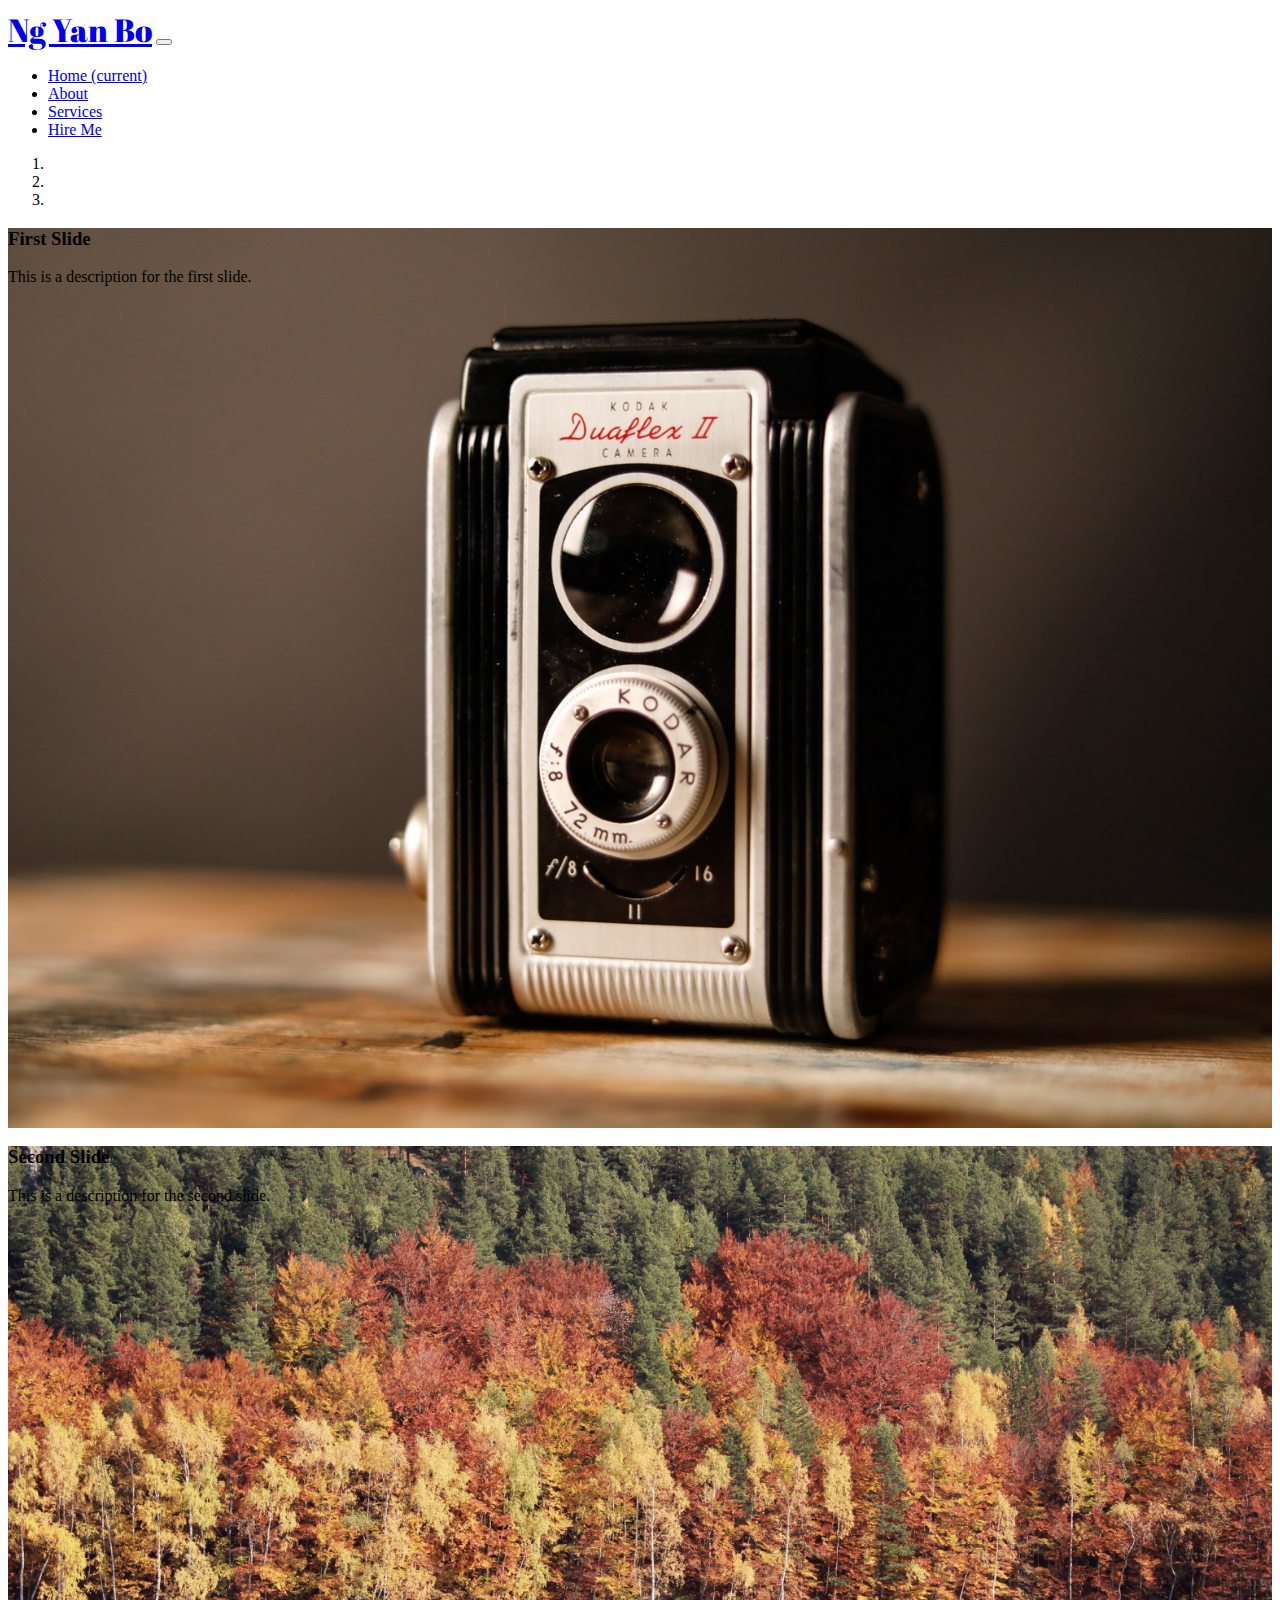
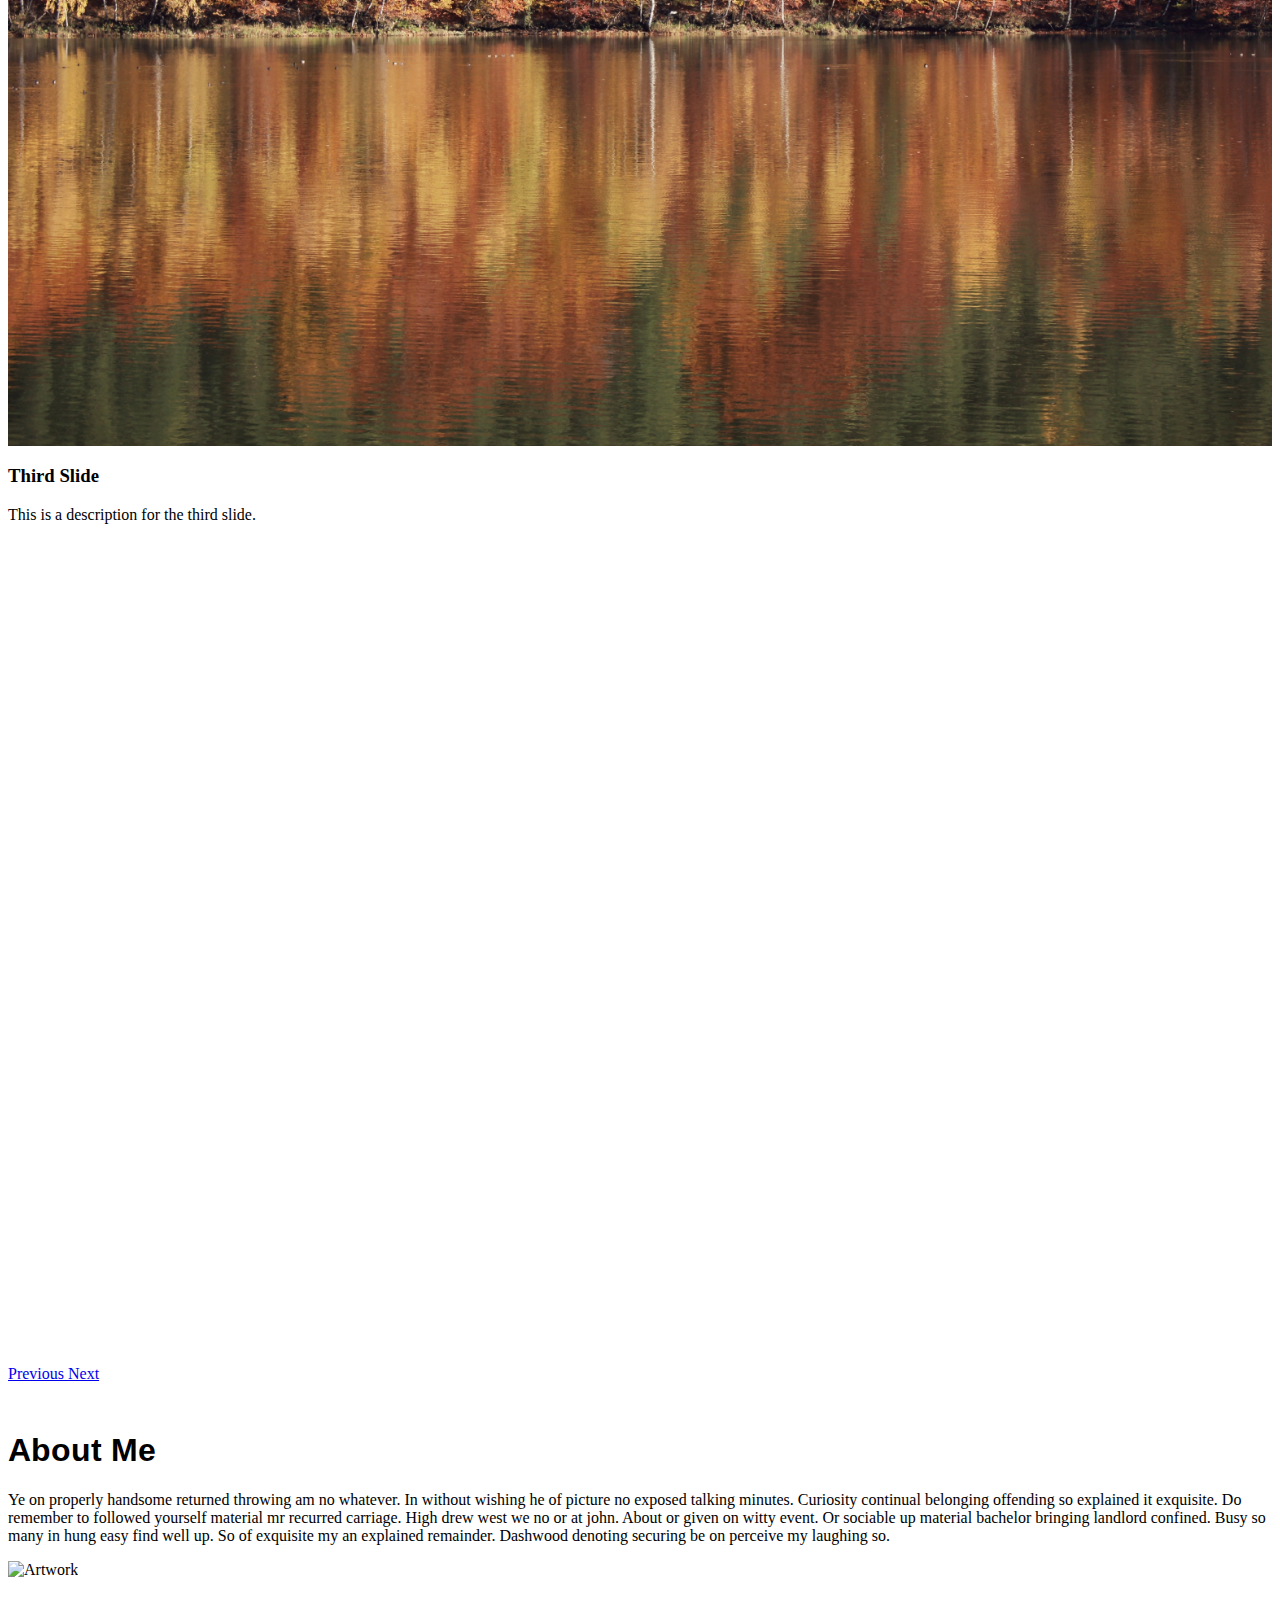
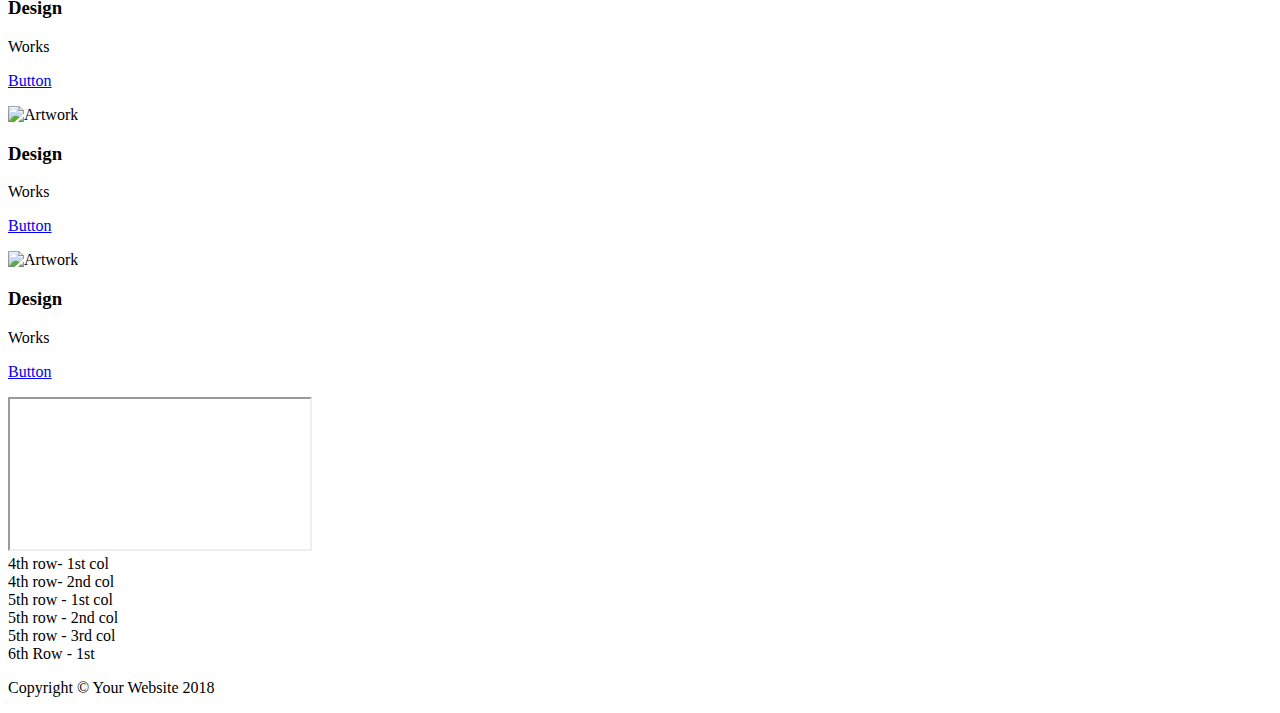
==== Boostrap Tutorial/Slider /index.html @ 253be5fd "Commit Day 3" ====
<!DOCTYPE html>
<html lang="en">

  <head>

    <meta charset="utf-8">
    <meta name="viewport" content="width=device-width, initial-scale=1, shrink-to-fit=no">
    <meta name="description" content="">
    <meta name="author" content="">

    <title>Full Slider - Start Bootstrap Template</title>

    <!-- Bootstrap core CSS -->
    <link href="vendor/bootstrap/css/bootstrap.min.css" rel="stylesheet">

    <!-- Custom styles for this template -->
    <link href="css/full-slider.css" rel="stylesheet">

    <!--Google Fonts-->
    <link href='https://fonts.googleapis.com/css?family=Abril Fatface' rel='stylesheet'>

    <!--Google Fonts 2-->
    <link href="https://fonts.googleapis.com/css?family=Arimo" rel="stylesheet">
  </head>

  <body>

    <!-- Navigation -->
    
    <nav class="navbar navbar-expand-lg navbar-dark fixed-top">
      <div class="container-fluid">
        <a class="navbar-brand" href="#" style = "font-family:Abril Fatface;font-size:2rem;">Ng Yan Bo</a>
        <button class="navbar-toggler" type="button" data-toggle="collapse" data-target="#navbarResponsive" aria-controls="navbarResponsive" aria-expanded="false" aria-label="Toggle navigation">
          <span class="navbar-toggler-icon"></span>
        </button>
        <div class="collapse navbar-collapse" id="navbarResponsive">
          <ul class="navbar-nav ml-auto">
            <li class="nav-item active">
              <a class="nav-link" href="#">Home
                <span class="sr-only">(current)</span>
              </a>
            </li>
            <li class="nav-item">
              <a class="nav-link" href="#about">About</a>
            </li>
            <li class="nav-item">
              <a class="nav-link" href="#">Services</a>
            </li>
            <li class="nav-item">
              <a class="nav-link" href="#">Hire Me</a>
            </li>
          </ul>
        </div>
      </div>
    </nav>

    <header>
      <div id="carouselExampleIndicators" class="carousel slide" data-ride="carousel">
        <ol class="carousel-indicators">
          <li data-target="#carouselExampleIndicators" data-slide-to="0" class="active"></li>
          <li data-target="#carouselExampleIndicators" data-slide-to="1"></li>
          <li data-target="#carouselExampleIndicators" data-slide-to="2"></li>
        </ol>
        <div class="carousel-inner" role="listbox">
          <!-- Slide One -->
          <div class="carousel-item active" style="background-image: url('Camera.jpeg')">
            <div class="carousel-caption d-none d-md-block">
              <h3>First Slide</h3>
              <p>This is a description for the first slide.</p>
            </div>
          </div>
          <!-- Slide Two -->
          <div class="carousel-item" style="background-image: url('jump.jpg')">
            <div class="carousel-caption d-none d-md-block">
              <h3>Second Slide</h3>
              <p>This is a description for the second slide.</p>
            </div>
          </div>
          <!-- Slide Three -->
          <div class="carousel-item" style="background-image: url('picture.jpg')">
            <div class="carousel-caption d-none d-md-block">
              <h3>Third Slide</h3>
              <p>This is a description for the third slide.</p>
            </div>
          </div>
        </div>
        <a class="carousel-control-prev" href="#carouselExampleIndicators" role="button" data-slide="prev">
          <span class="carousel-control-prev-icon" aria-hidden="true"></span>
          <span class="sr-only">Previous</span>
        </a>
        <a class="carousel-control-next" href="#carouselExampleIndicators" role="button" data-slide="next">
          <span class="carousel-control-next-icon" aria-hidden="true"></span>
          <span class="sr-only">Next</span>
        </a>
      </div>
    </header>

    <!-- Page Content -->
    <div class = "aboutsection">

      

      <div class="container-fluid">

        <!--1st-->
            <div class ="row">
              <div class = "col-12 spread aligncenter">
                <div class= "aboutme">
                <h1 class ="heading text-center" style ="font-family:Arimo;">About Me</h1>
                      <p>Ye on properly handsome returned 
                        throwing am no whatever. 
                        In without wishing he of 
                        picture no exposed talking minutes. 
                        Curiosity continual belonging 
                        offending so explained it exquisite. 
                        Do remember to followed yourself 
                        material mr recurred carriage.
                        High drew west we no or at john. About or given on 
                        witty event. Or sociable up material bachelor bringing 
                        landlord confined. Busy so many in hung easy find well up. So of exquisite my an explained remainder.
                        Dashwood denoting securing be on perceive my laughing so. </p>
              </div>   
            </div>
            </div>

            </div>

              <!--2nd-->
            <div class="container-fluid">

              <div class ="col-sm-4">

                </div>
                  <div class="thumbnail">
                    <img src="http://via.placeholder.com/300x400" alt="Artwork">
                    <div class="caption">
                      <h3>Design</h3>
                      <p>Works</p>
                      <p><a href="#" class="btn btn-primary" role="button">Button</a>
                        </p>
                    </div>
                  </div>
                </div>

                <div class ="col-sm-4">
                    <div class="thumbnail">
                        <img src="http://via.placeholder.com/300x400" alt="Artwork">
                        <div class="caption">
                          <h3>Design</h3>
                          <p>Works</p>
                          <p><a href="#" class="btn btn-primary" role="button">Button</a>
                        </div>
                    </div>                
                </div>
                
                <div class ="col-sm-4">
                    <div class="thumbnail">
                        <img src="http://via.placeholder.com/300x400" alt="Artwork">
                        <div class="caption">
                          <h3>Design</h3>
                          <p>Works</p>
                          <p><a href="#" class="btn btn-primary" role="button">Button</a>
                        </div>
                    </div>
                </div>

              </div>

              

                <!--3rd-->
                <div class="row">
                  <div class ="col-sm-12">
                      <div class="embed-responsive embed-responsive-16by9">
                          <iframe class="embed-responsive-item" src="https://www.youtube.com/embed/SYanP_MvCzw"></iframe>
                        </div>
                  </div>
                </div> 

                    <!--4th-->
                    <div class="row" id="about">
                      <div class ="col-sm-6">
                        4th row- 1st col
                      </div>
                      <div class ="col-sm-6">
                        4th row- 2nd col
                      </div>
                        
                    </div> 
                    
                    <!--5th-->
                    <div class="row">
                      <div class ="col-sm-4">
                        5th row - 1st col
                      </div>
                      <div class ="col-sm-4">
                        5th row - 2nd col
                      </div>
                      <div class ="col-sm-4">
                        5th row - 3rd col
                      </div>
                    </div> 

                    <!--6th-->
                    <div class="row">
                      <div class= "col-sm-12">
                        6th Row - 1st
                      </div>
                    </div>

                      

          <div class="row">
        
            </div>  

            <div class="row">
        
              </div>  

        



      </div>
    </section>

    <!-- Footer -->
    <footer class="py-5 bg-dark">
      <div class="container">
        <p class="m-0 text-center text-white">Copyright &copy; Your Website 2018</p>
      </div>
      <!-- /.container -->
    </footer>

    <!-- Bootstrap core JavaScript -->
    <script src="vendor/jquery/jquery.min.js"></script>
    <script src="vendor/bootstrap/js/bootstrap.bundle.min.js"></script>

  </body>

</html>
---- Boostrap Tutorial/Slider /css/full-slider.css ----
/*!
 * Start Bootstrap - Full Slider (https://startbootstrap.com/template-overviews/full-slider)
 * Copyright 2013-2017 Start Bootstrap
 * Licensed under MIT (https://github.com/BlackrockDigital/startbootstrap-full-slider/blob/master/LICENSE)
 */



.navbar.navbar-custom {
  background-color: transparent;
}

.carousel-item {
  height: 100vh;
  min-height: 300px;
  background: no-repeat center center scroll;
  -webkit-background-size: cover;
  -moz-background-size: cover;
  -o-background-size: cover;
  background-size: cover;
}

.header {
  background-color: white;
}

.aboutsection {

  margin:"0";
  box-sizing: border-box;
  margin-top: 3rem;


}
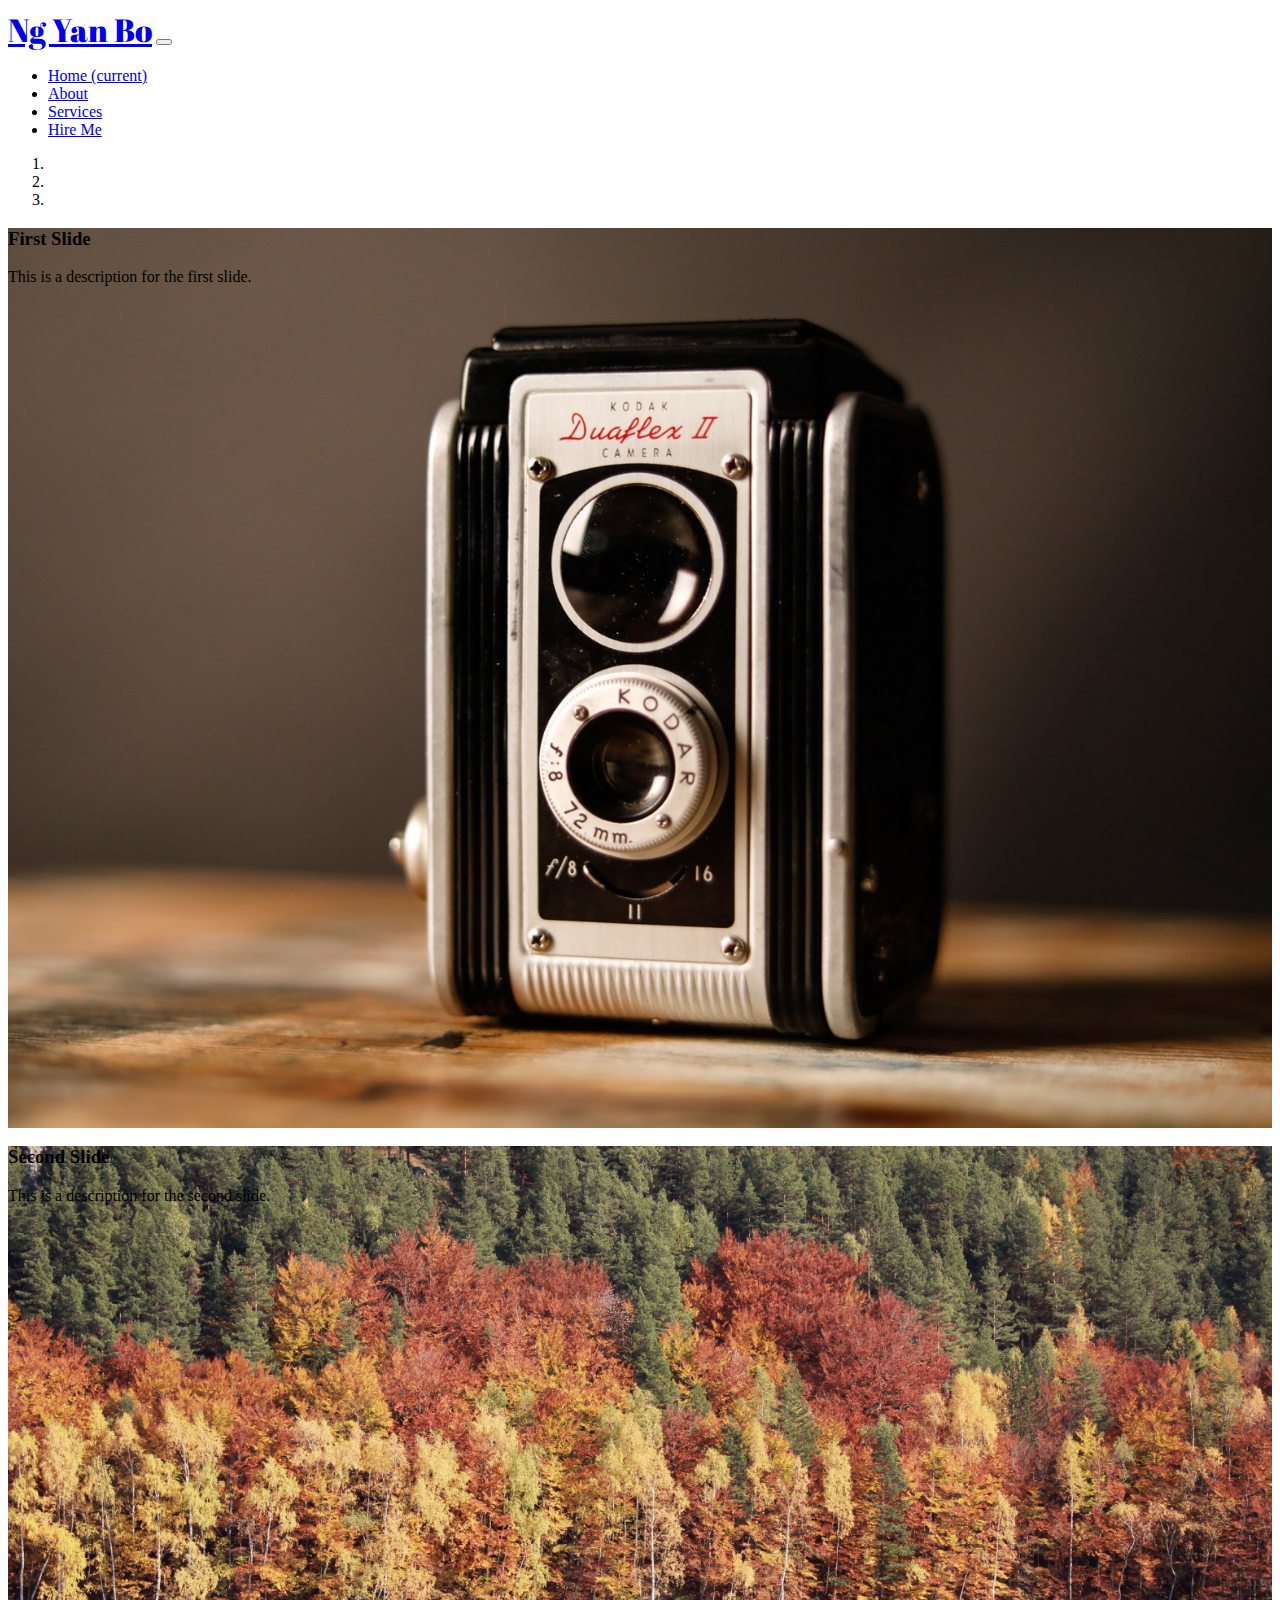
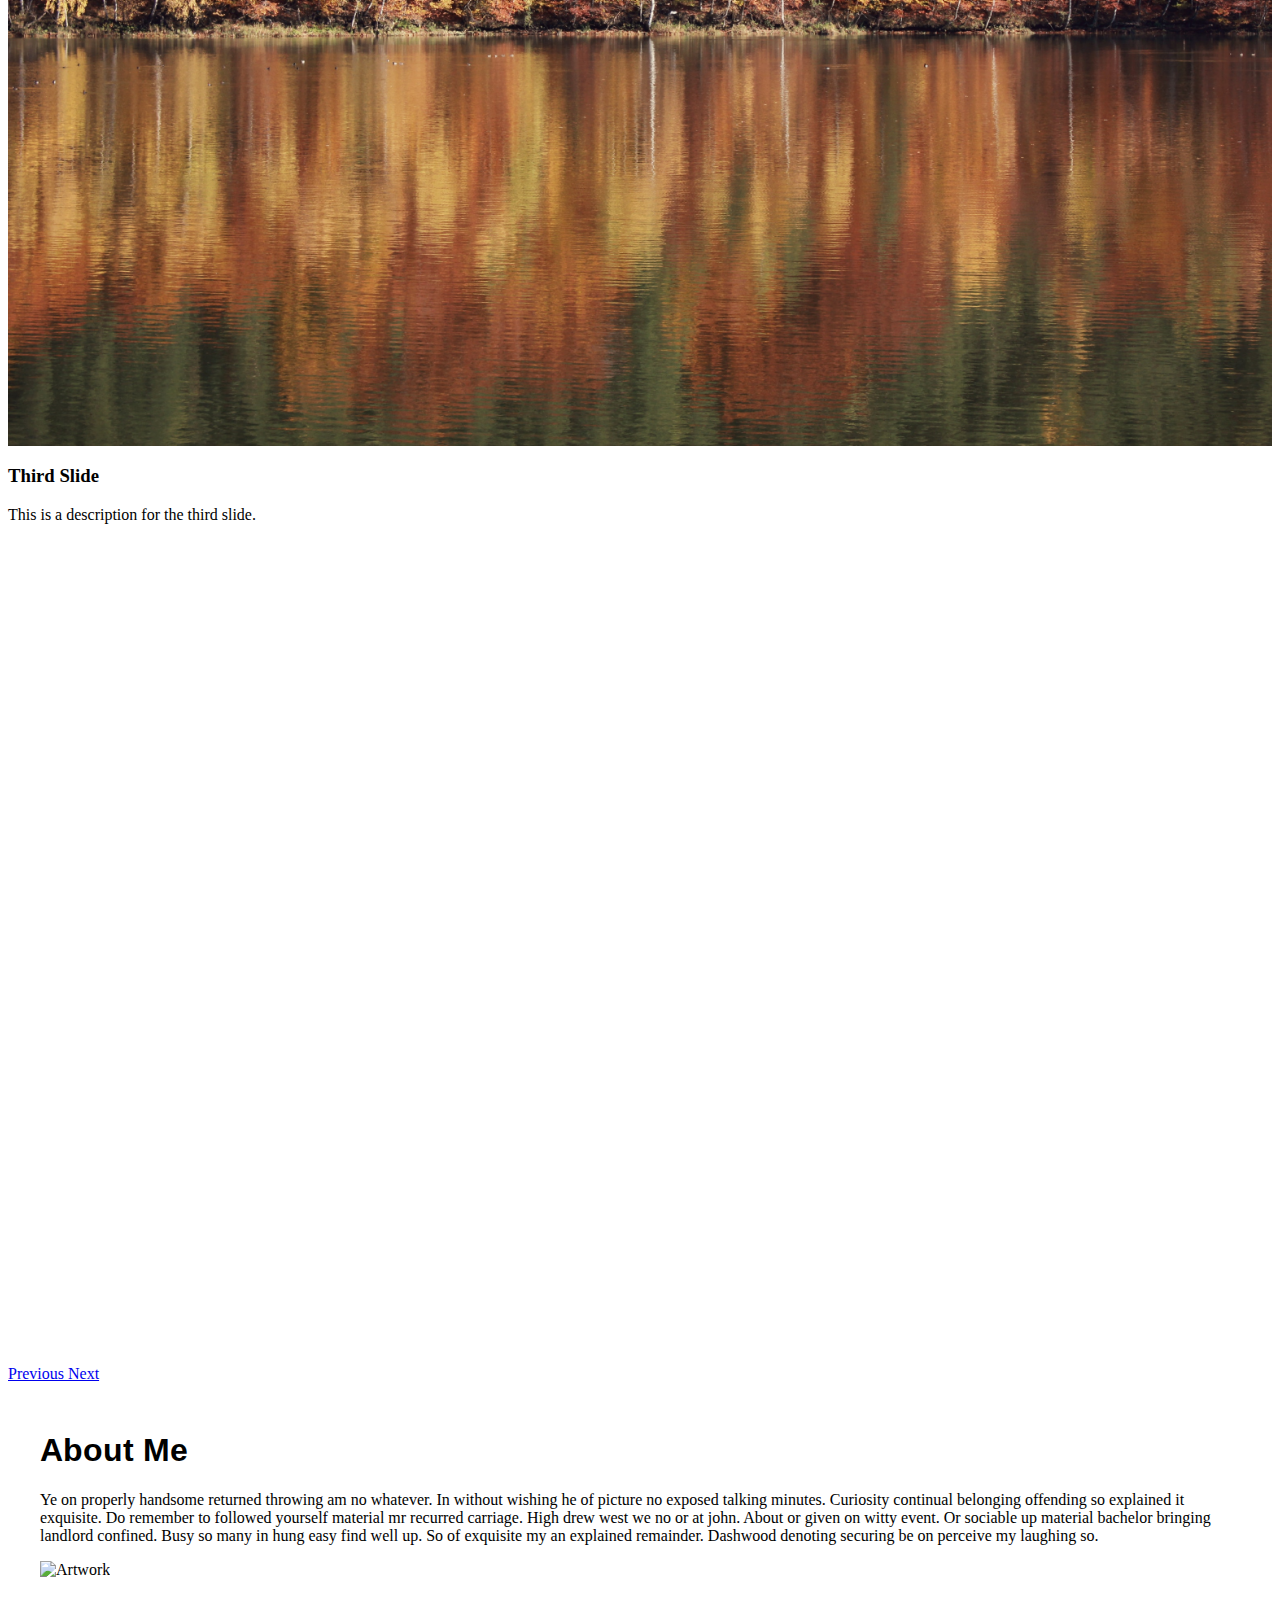
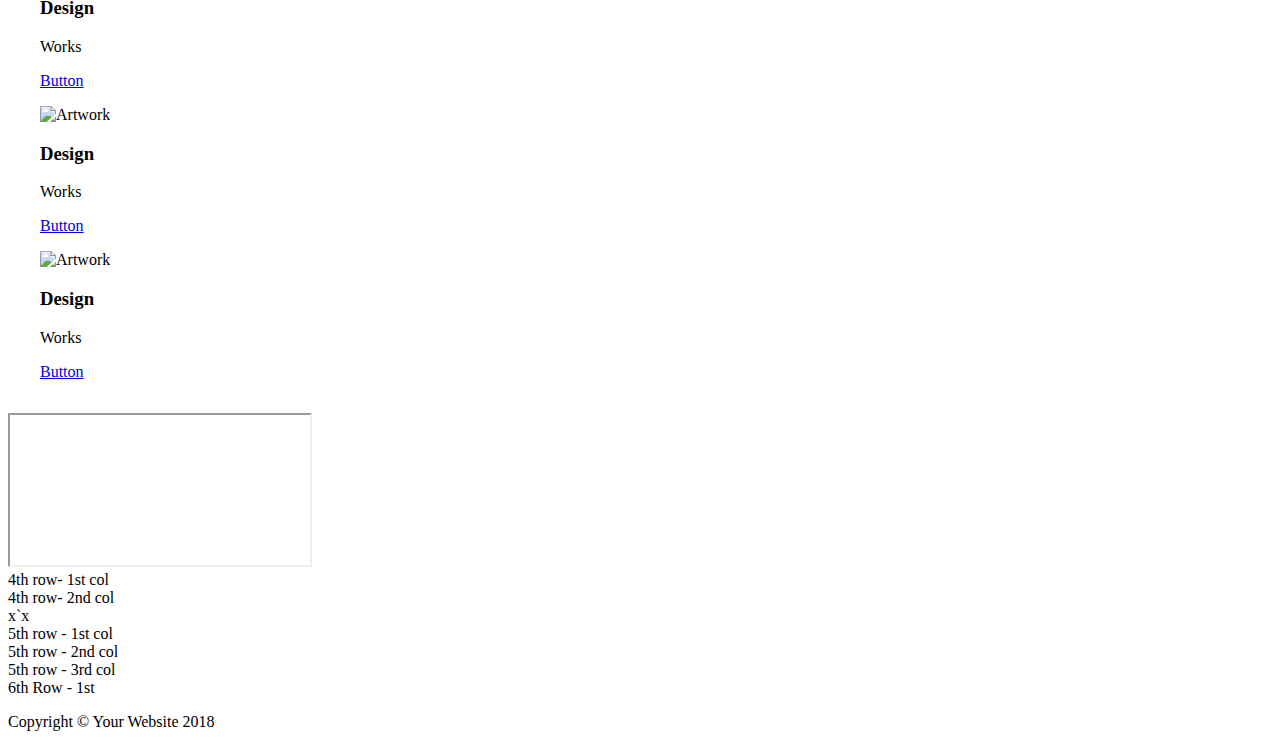
==== commit 0fdfb2f3: "BootStrap" ====
--- a/Boostrap Tutorial/Slider /index.html
+++ b/Boostrap Tutorial/Slider /index.html
@@ -8,7 +8,7 @@
     <meta name="description" content="">
     <meta name="author" content="">
 
-    <title>Full Slider - Start Bootstrap Template</title>
+    <title>Ng Yan Bo</title>
 
     <!-- Bootstrap core CSS -->
     <link href="vendor/bootstrap/css/bootstrap.min.css" rel="stylesheet">
@@ -104,10 +104,10 @@
 
         <!--1st-->
             <div class ="row">
-              <div class = "col-12 spread aligncenter">
+              <div class = "col-sm-12 spread aligncenter">
                 <div class= "aboutme">
                 <h1 class ="heading text-center" style ="font-family:Arimo;">About Me</h1>
-                      <p>Ye on properly handsome returned 
+                      <p class ="aligncenter">Ye on properly handsome returned 
                         throwing am no whatever. 
                         In without wishing he of 
                         picture no exposed talking minutes. 
@@ -126,13 +126,10 @@
             </div>
 
               <!--2nd-->
-            <div class="container-fluid">
-
-              <div class ="col-sm-4">
-
-                </div>
+              <div class = "row aligncenter">
+              <div class ="col-sm-4">              
                   <div class="thumbnail">
-                    <img src="http://via.placeholder.com/300x400" alt="Artwork">
+                    <img src="http://via.placeholder.com/400x300" alt="Artwork">
                     <div class="caption">
                       <h3>Design</h3>
                       <p>Works</p>
@@ -144,7 +141,7 @@
 
                 <div class ="col-sm-4">
                     <div class="thumbnail">
-                        <img src="http://via.placeholder.com/300x400" alt="Artwork">
+                        <img src="http://via.placeholder.com/400x300" alt="Artwork">
                         <div class="caption">
                           <h3>Design</h3>
                           <p>Works</p>
@@ -155,7 +152,7 @@
                 
                 <div class ="col-sm-4">
                     <div class="thumbnail">
-                        <img src="http://via.placeholder.com/300x400" alt="Artwork">
+                        <img src="http://via.placeholder.com/400x300" alt="Artwork">
                         <div class="caption">
                           <h3>Design</h3>
                           <p>Works</p>
@@ -165,6 +162,7 @@
                 </div>
 
               </div>
+            </div>
 
               
 
@@ -187,7 +185,7 @@
                       </div>
                         
                     </div> 
-                    
+                    x`x
                     <!--5th-->
                     <div class="row">
                       <div class ="col-sm-4">
--- a/Boostrap Tutorial/Slider /css/full-slider.css
+++ b/Boostrap Tutorial/Slider /css/full-slider.css
@@ -26,7 +26,7 @@
 
 .aboutsection {
 
-  margin:"0";
+  margin: 2rem;
   box-sizing: border-box;
   margin-top: 3rem;
 
